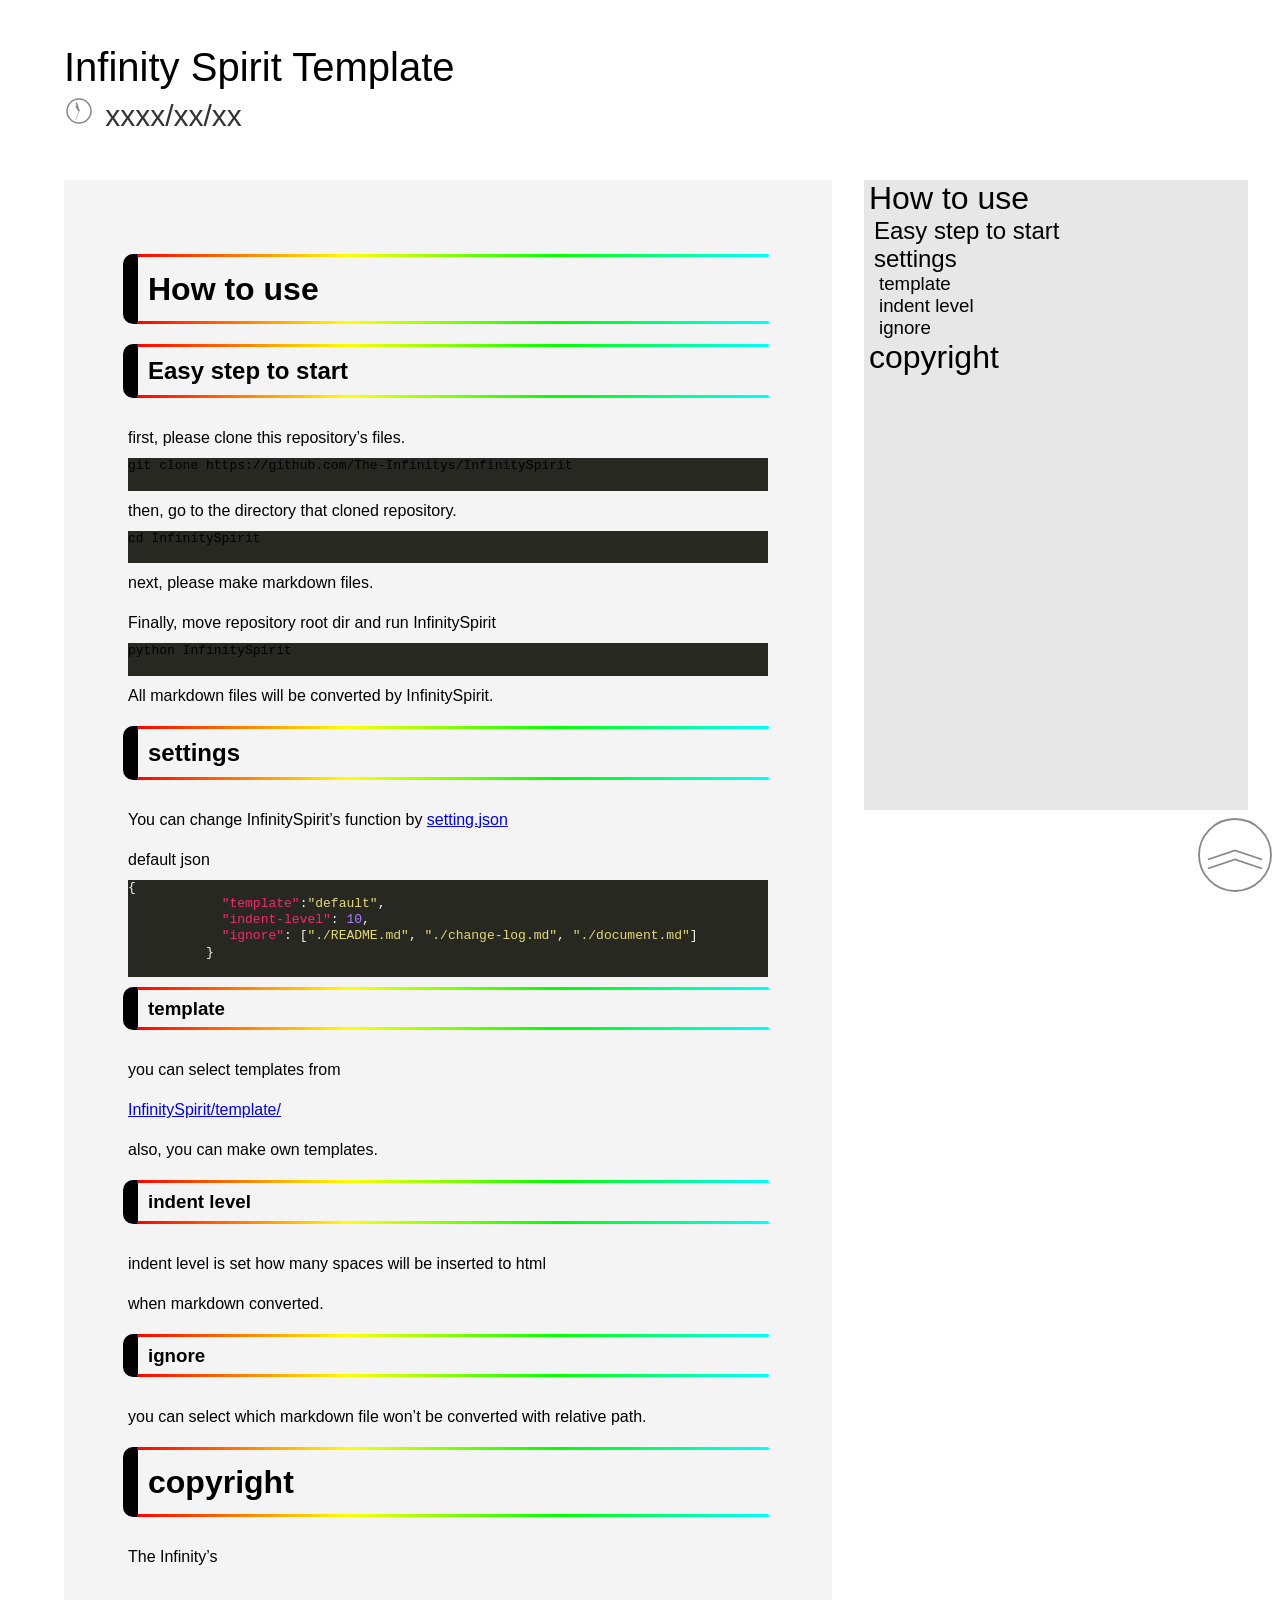
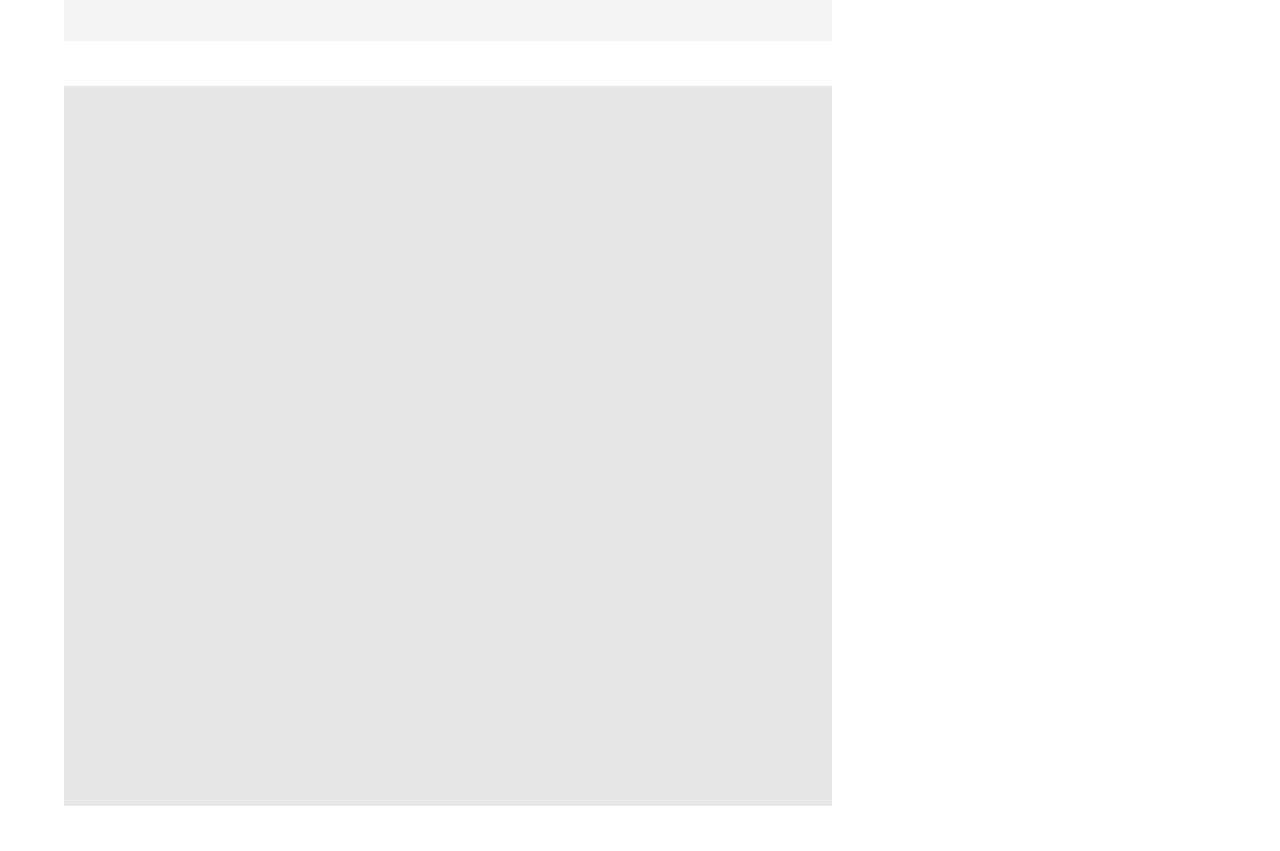
==== document/index.html @ d22fa703 "made with Infinity Style Static Site Generator" ====
<!DOCTYPE html>
<html lang="ja">
  <head>
    <meta charset="UTF-8" />
    <meta name="viewport" content="width=device-width, initial-scale=1.0" />
    <title>
      <InfinitySpiritTitle>Infinity Spirit Template</InfinitySpiritTitle>
    </title>
    <link rel="stylesheet" href="./index.css" />
    <script defer src="./index.js"></script>
  </head>
  <body>
    <div class="article-body">
      <div class="article-title">
        <InfinitySpiritTitle>Infinity Spirit Template</InfinitySpiritTitle>
        <br />
        <svg
          class="clock-watch"
          version="1.1"
          xmlns="http://www.w3.org/2000/svg"
          xmlns:xlink="http://www.w3.org/1999/xlink"
          viewbox="0 0 100 100"
          stroke="#888"
          fill="none"
          stroke-width="5"
          stroke-linecap="round">
          <g class="Infinity-clock_frame">
            <circle cx="50" cy="50" r="40" />
          </g>
          <g class="Infinity-clock_hands">
            <path d="M50 50,L50 20 Z" />
            <path d="M50 50,L60 60 Z" />
          </g>
        </svg>
        <InfinitySpiritDate>xxxx/xx/xx</InfinitySpiritDate>
      </div>
      <div class="article-content">
        <InfinitySpiritContent>
          <h1 id="how-to-use">How to use</h1>
          <h2 id="easy-step-to-start">Easy step to start</h2>
          <p>first, please clone this repository&rsquo;s files.</p>
          <div class="codehilite" style="background: #272822"><pre style="line-height: 125%;"><span></span><code>git clone https://github.com/The-Infinitys/InfinitySpirit
          </code></pre></div>
          
          <p>then, go to the directory that cloned repository.</p>
          <div class="codehilite" style="background: #272822"><pre style="line-height: 125%;"><span></span><code>cd InfinitySpirit
          </code></pre></div>
          
          <p>next, please make markdown files.</p>
          <p>Finally, move repository root dir and run InfinitySpirit</p>
          <div class="codehilite" style="background: #272822"><pre style="line-height: 125%;"><span></span><code>python InfinitySpirit
          </code></pre></div>
          
          <p>All markdown files will be converted by InfinitySpirit.</p>
          <h2 id="settings">settings</h2>
          <p>You can change InfinitySpirit&rsquo;s function by <a href="InfinitySpirit/setting/setting.json">setting.json</a><br />
          default json</p>
          <div class="codehilite" style="background: #272822"><pre style="line-height: 125%;"><span></span><code><span style="color: #f8f8f2">{</span>
          <span style="color: #f8f8f2">  </span><span style="color: #f92672">&quot;template&quot;</span><span style="color: #f8f8f2">:</span><span style="color: #e6db74">&quot;default&quot;</span><span style="color: #f8f8f2">,</span>
          <span style="color: #f8f8f2">  </span><span style="color: #f92672">&quot;indent-level&quot;</span><span style="color: #f8f8f2">: </span><span style="color: #ae81ff">10</span><span style="color: #f8f8f2">,</span>
          <span style="color: #f8f8f2">  </span><span style="color: #f92672">&quot;ignore&quot;</span><span style="color: #f8f8f2">: [</span><span style="color: #e6db74">&quot;./README.md&quot;</span><span style="color: #f8f8f2">, </span><span style="color: #e6db74">&quot;./change-log.md&quot;</span><span style="color: #f8f8f2">, </span><span style="color: #e6db74">&quot;./document.md&quot;</span><span style="color: #f8f8f2">]</span>
          <span style="color: #f8f8f2">}</span>
          </code></pre></div>
          
          <h3 id="template">template</h3>
          <p>you can select templates from<br />
          <a href="./InfinitySpirit/template/">InfinitySpirit/template/</a><br />
          also, you can make own templates.</p>
          <h3 id="indent-level">indent level</h3>
          <p>indent level is set how many spaces will be inserted to html<br />
          when markdown converted.</p>
          <h3 id="ignore">ignore</h3>
          <p>you can select which markdown file won&rsquo;t be converted with relative path.</p>
          <h1 id="copyright">copyright</h1>
          <p>The Infinity&rsquo;s</p>

          </InfinitySpiritContent>
      </div>
      <div class="article-index"></div>
      <div class="articles-recommended">
        <button>
          <img src="../../InfinitySpirit/template/image/loading.svg" alt="" />
          <div>
            <h1>THE INFINITYS BELIEVE THE INFINITY</h1>
            <p>date:2024/07/07</p>
          </div>
        </button>
      </div>
    </div>
  </body>
</html>
---- document/index.css ----
* {
  margin: 0;
  padding: 0;
}

body {
  background-color: var(--infinityspirit-back);
}

:root {
  --infinityspirit-back: white;
  --infinityspirit-text: black;
}

@media (prefers-color-scheme: dark) {
  :root {
    --infinityspirit-back: black;
    --infinityspirit-text: white;
  }

  a {
    color: aqua;
  }
}

.article-body {
  width: 100%;
  padding-top: 5vh;
  color: var(--infinityspirit-text);
}

#go-top {
  position: fixed;
  bottom: 0;
  right: 0;
  width: 10vh;
  height: 10vh;
  background: none;
  border: none;
}

.article-content {
  line-height: 2;
  font-family: "Noto-Sans", Arial, Helvetica, sans-serif;
  width: 50%;
  margin-left: 5%;
  padding: 5%;
  height: auto;
  background:
    color-mix(in srgb,
      color-mix(in srgb,
        var(--infinityspirit-back),
        #888 10%),
      transparent 10%);
  color: var(--infinityspirit-text);
}

.article-content h1,
.article-content h2,
.article-content h3,
.article-content h4 {
  line-height: 2;
  padding-left: 10px;
  margin: 10px 0 20px -5px;
  border-radius: 10px 5px 5px 10px;
  border-left: 15px solid;
  animation: article-h-borders 5s linear infinite;
}

.article-content h5,
.article-content h6,
.article-content p {
  font-weight: 500;
}

.article-content h1::before,
.article-content h2::before,
.article-content h3::before,
.article-content h4::before,
.article-content h1::after,
.article-content h2::after,
.article-content h3::after,
.article-content h4::after {
  background: linear-gradient(to right, #f00, #ff0, #0f0, #0ff, #00f, #f0f, #f00) 0 / 200%;
  content: "";
  display: block;
  width: calc(100% + 12px);
  border-radius: 5px;
  height: 3px;
  position: relative;
  left: -11px;
  animation: border-back-animation linear 5s infinite;
}

.article-content table {
  border-collapse: collapse;
  border: solid 2px var(--infinityspirit-text);
}

.article-content th,
.article-content td {
  border: solid 2px var(--infinityspirit-text);
}

.article-title {
  font-family: "Noto-Sans", Arial, Helvetica, sans-serif;
  text-wrap: wrap;
  width: 60vw;
  margin-left: 5%;
  margin-bottom: 5vh;
  height: auto;
  text-wrap: wrap;
  font-size: 40px;
  box-sizing: border-box;
}

.clock-watch {
  width: 30px;
}

InfinitySpiritDate {
  font-size: 30px;
  font-weight: 400;
  color: color-mix(in srgb, var(--infinityspirit-text), transparent 20%);
}

.article-index {
  position: sticky;
  bottom: 10vh;
  left: 67.5vw;
  width: 30vw;
  height: 70vh;
  margin-left: 1px;
  font-family: sans-serif;
  overflow-x: hidden;
  overflow-y: scroll;
  background-color: color-mix(in srgb, #888, transparent 80%);
}

.article-index h1 {
  margin-left: 5px;
  font-weight: 400;
}

.article-index h2 {
  margin-left: 10px;
  font-weight: 400;
}

.article-index h3 {
  margin-left: 15px;
  font-weight: 400;
}

.article-index h4 {
  margin-left: 20px;
  font-weight: 400;
}


.articles-recommended {
  line-height: 2;
  display: flex;
  flex-wrap: wrap;
  align-items: flex-start;
  font-family: "Noto-Sans", Arial, Helvetica, sans-serif;
  width: 60%;
  margin-left: 5%;
  margin-top: -65vh;
  margin-bottom: 5vh;
  height: 80vh;
  overflow-x: hidden;
  overflow-y: scroll;
  color: var(--infinityspirit-text);
  background-color: #8883;
}

.articles-recommended>button {
  border-radius: var(--this-margin);
  border: none;
  position: relative;
  overflow: hidden;
  --this-width: 50%;
  --this-margin: 1vw;
  width: calc(var(--this-width) - 2 * var(--this-margin));
  margin: var(--this-margin);
  aspect-ratio: 4/3;
  background-color: var(--infinityspirit-back);
}

.articles-recommended>button>img {
  position: absolute;
  width: 100%;
  height: 80%;
  top: 0;
  left: 0;
  object-fit: cover;
}

.codehilite {
  overflow-x: scroll;
  overflow-y: hidden;
}

.articles-recommended>button>div {
  position: absolute;
  text-align: left;
  width: 100%;
  height: 20%;
  top: 80%;
  left: 0;
  color: var(--infinityspirit-text);
}

.articles-recommended>button>div h1 {
  font-size: 1vw;
  text-wrap: nowrap;
}

.articles-recommended>button>div p {
  font-size: 1vw;
}


@media (max-aspect-ratio:2/3) {
  .article-index {
    display: none;
  }

  .articles-recommended,
  .article-content,
  .article-title {
    width: 80vw;
  }

  .articles-recommended {
    margin-top: 5vh;
  }

  .articles-recommended>button>div h1,
  .articles-recommended>button>div p {
    font-size: 1.2vw;
  }

}

.article-content h5,
.article-content h6,
.article-content p {
  line-height: 2.5;
}

@keyframes article-h-borders {
  0% {
    border-left: 15px solid #f00;
    border-right: 4px solid #0ff;
  }

  17% {
    border-left: 15px solid #ff0;
    border-right: 4px solid #00f;
  }

  33% {
    border-left: 15px solid #0f0;
    border-right: 4px solid #f0f;
  }

  50% {
    border-left: 15px solid #0ff;
    border-right: 4px solid #f00;
  }

  67% {
    border-left: 15px solid #00f;
    border-right: 4px solid #ff0;
  }

  83% {
    border-left: 15px solid #f0f;
    border-right: 4px solid #0f0;
  }

  100% {
    border-left: 15px solid #f00;
    border-right: 4px solid #0ff;
  }
}

@keyframes border-back-animation {
  0% {
    background-position-x: 0%;
  }

  100% {
    background-position-x: 200%;
  }
}

.article-content h1,
.article-content h2,
.article-content h3,
.article-content h4 {
  line-height: 2;
  padding-left: 10px;
  margin: 10px 0 20px -5px;
  border-radius: 10px 5px 5px 10px;
  border-left: 15px solid;
  animation: article-h-borders 5s linear infinite;
}

.article-content h5,
.article-content h6,
.article-content p {
  font-weight: 500;
}

.article-content h1::before,
.article-content h2::before,
.article-content h3::before,
.article-content h4::before,
.article-content h1::after,
.article-content h2::after,
.article-content h3::after,
.article-content h4::after {
  background: linear-gradient(to right, #f00, #ff0, #0f0, #0ff, #00f, #f0f, #f00) 0 / 200%;
  content: "";
  display: block;
  width: calc(100% + 12px);
  border-radius: 5px;
  height: 3px;
  position: relative;
  left: -11px;
  animation: border-back-animation linear 5s infinite;
}

@keyframes article-h-borders {
  0% {
    border-left: 15px solid #f00;
    border-right: 4px solid #0ff;
  }

  17% {
    border-left: 15px solid #ff0;
    border-right: 4px solid #00f;
  }

  33% {
    border-left: 15px solid #0f0;
    border-right: 4px solid #f0f;
  }

  50% {
    border-left: 15px solid #0ff;
    border-right: 4px solid #f00;
  }

  67% {
    border-left: 15px solid #00f;
    border-right: 4px solid #ff0;
  }

  83% {
    border-left: 15px solid #f0f;
    border-right: 4px solid #0f0;
  }

  100% {
    border-left: 15px solid #f00;
    border-right: 4px solid #0ff;
  }
}

@keyframes border-back-animation {
  0% {
    background-position-x: 0%;
  }

  100% {
    background-position-x: 200%;
  }
}
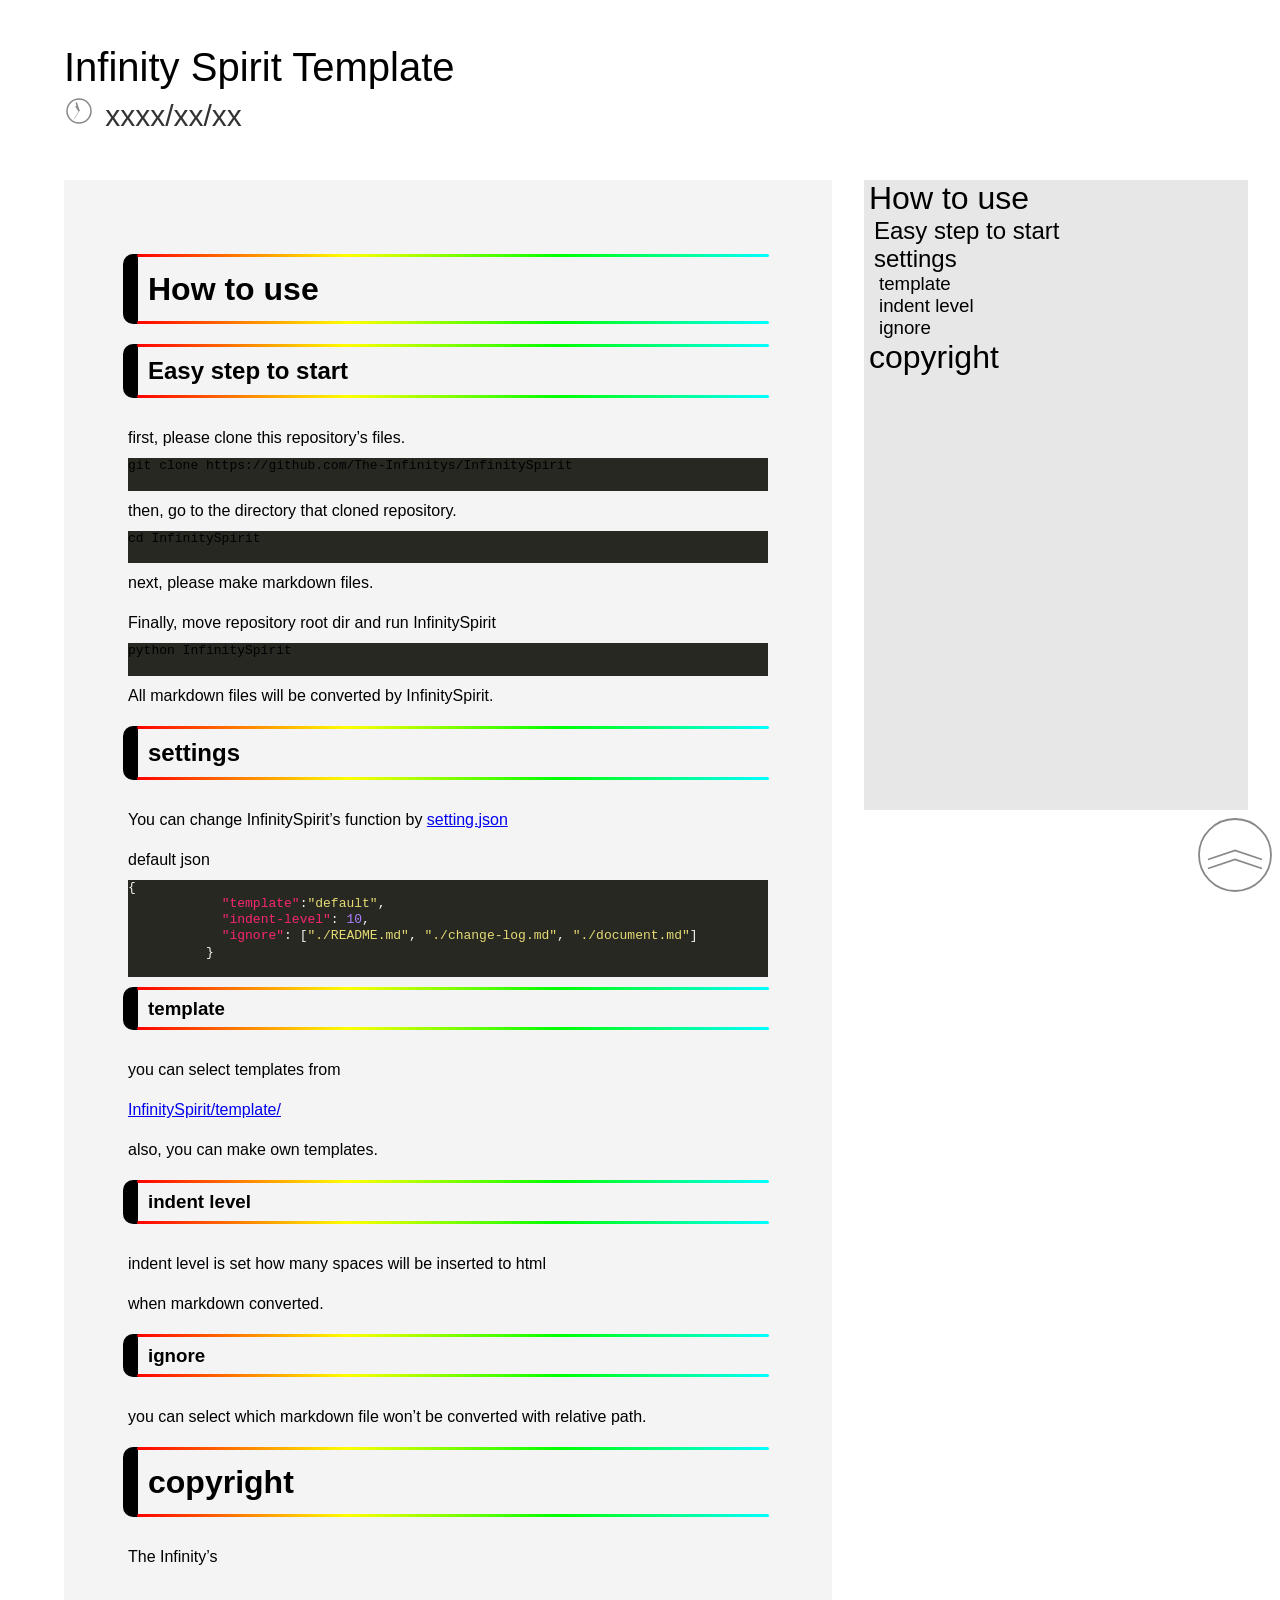
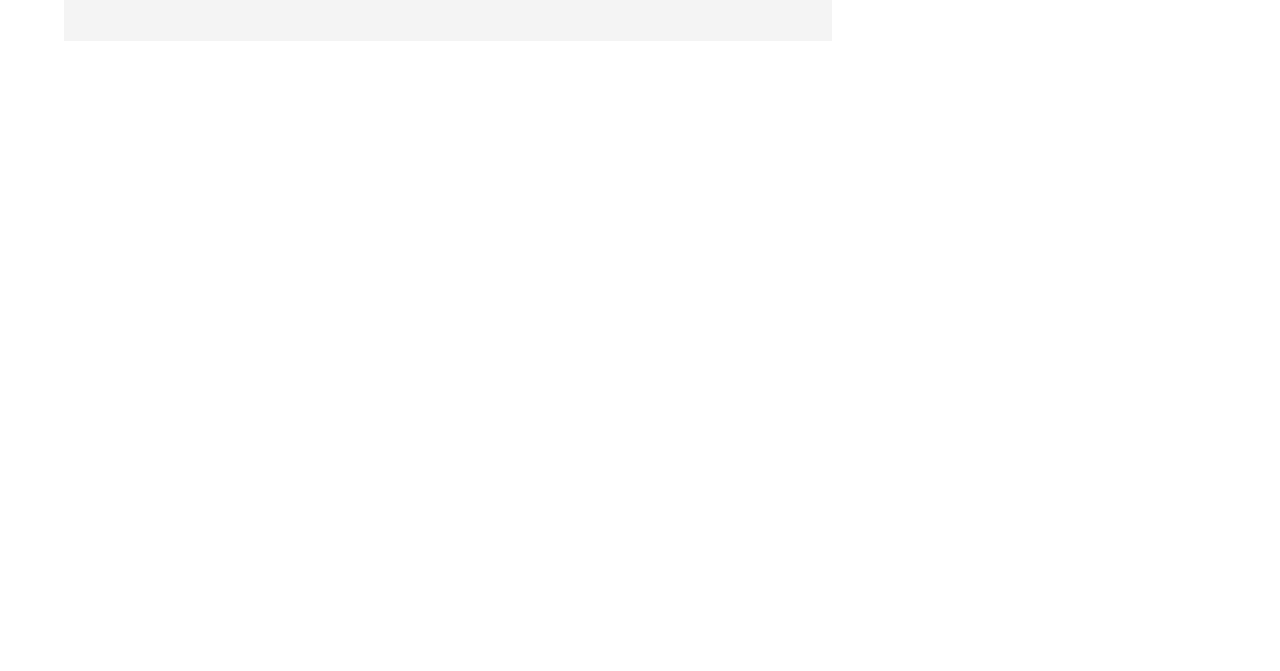
==== commit f7cb9bc9: "made with Infinity Style Static Site Generator" ====
--- a/document/index.html
+++ b/document/index.html
@@ -77,15 +77,6 @@
           </InfinitySpiritContent>
       </div>
       <div class="article-index"></div>
-      <div class="articles-recommended">
-        <button>
-          <img src="../../InfinitySpirit/template/image/loading.svg" alt="" />
-          <div>
-            <h1>THE INFINITYS BELIEVE THE INFINITY</h1>
-            <p>date:2024/07/07</p>
-          </div>
-        </button>
-      </div>
     </div>
   </body>
 </html>
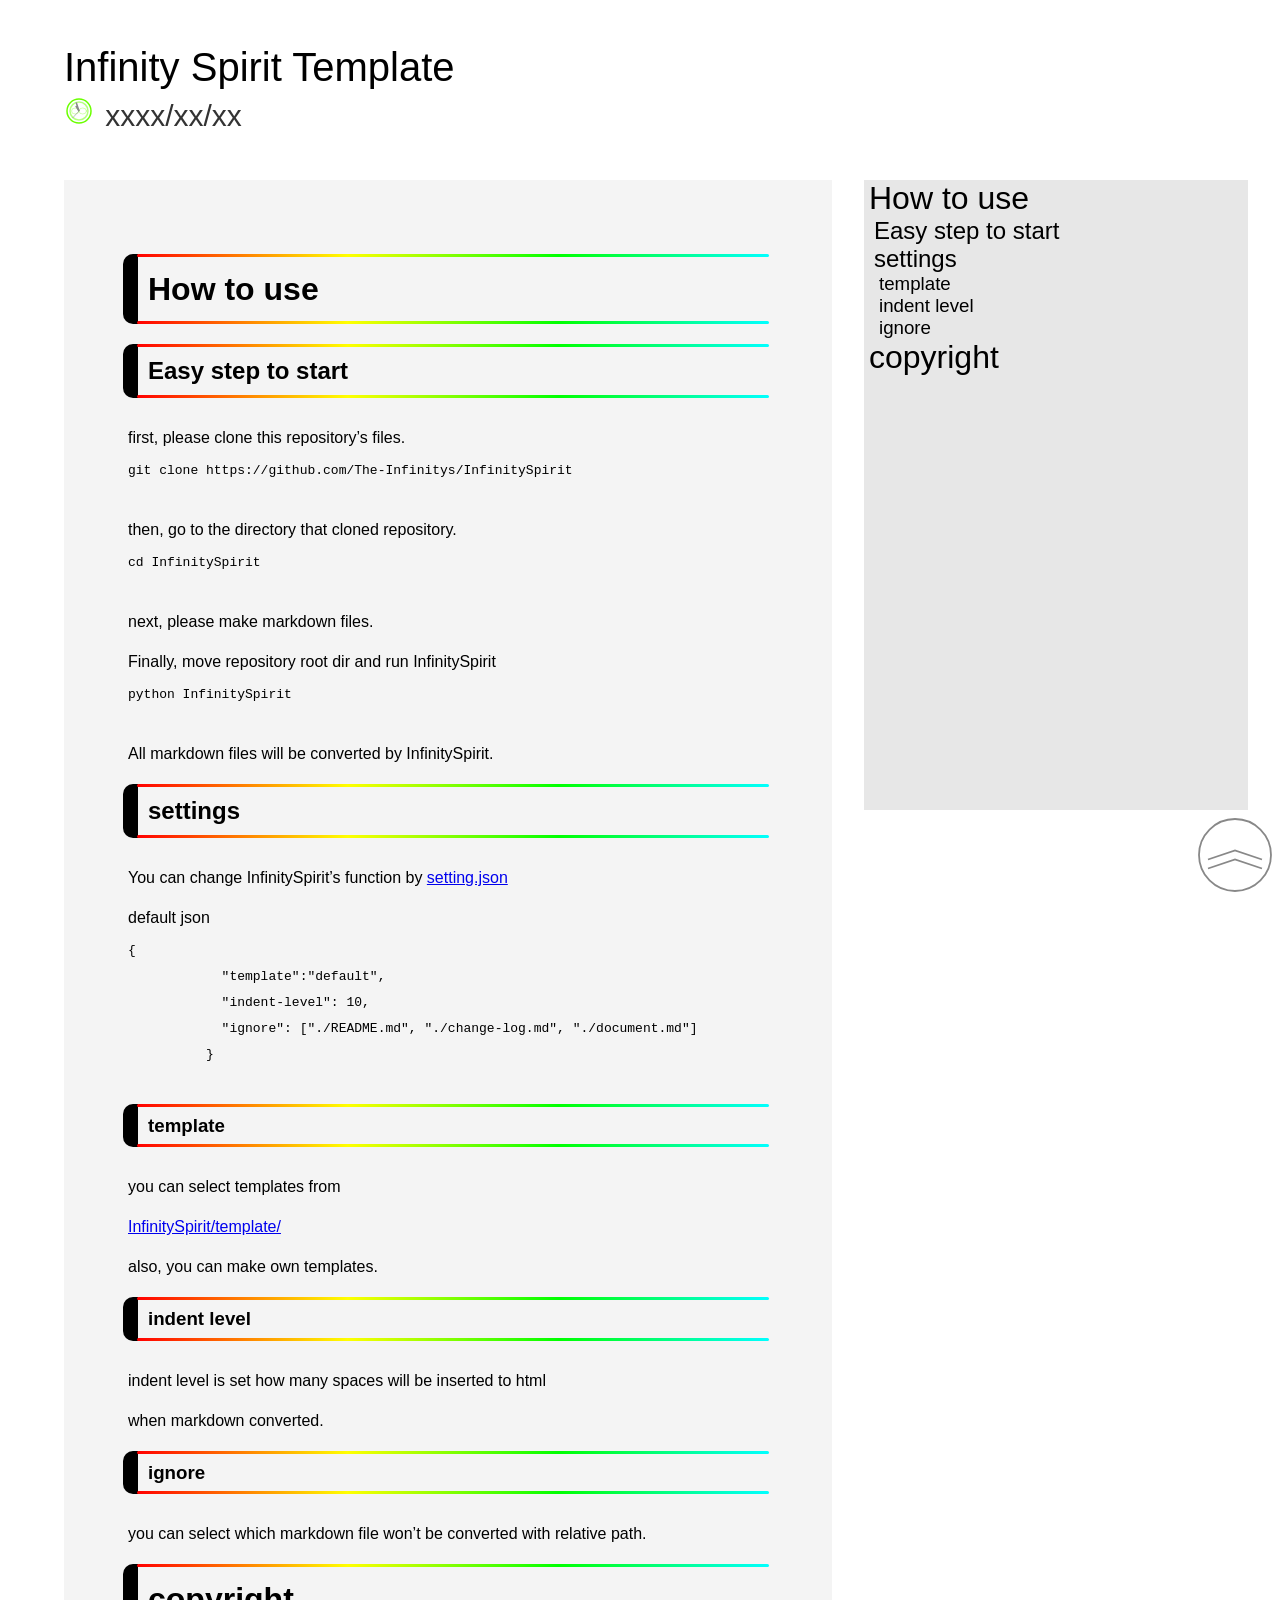
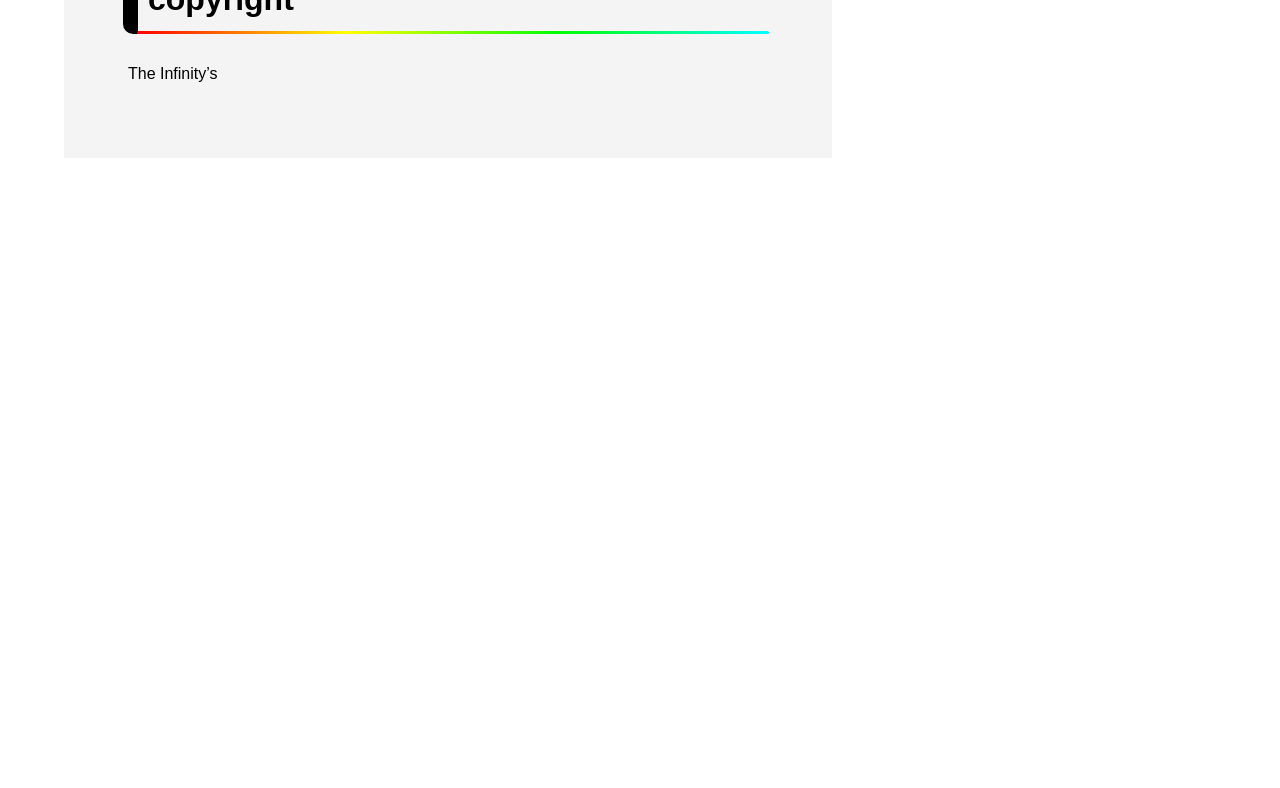
==== commit 601d9666: "made with Infinity Style Static Site Generator" ====
--- a/document/index.html
+++ b/document/index.html
@@ -1,66 +1,66 @@
 <!DOCTYPE html>
 <html lang="ja">
-  <head>
-    <meta charset="UTF-8" />
-    <meta name="viewport" content="width=device-width, initial-scale=1.0" />
-    <title>
+
+<head>
+  <meta charset="UTF-8" />
+  <meta name="viewport" content="width=device-width, initial-scale=1.0" />
+  <title>
+    <InfinitySpiritTitle>Infinity Spirit Template</InfinitySpiritTitle>
+  </title>
+  <link rel="stylesheet" href="./index.css" />
+  <script defer src="./index.js"></script>
+</head>
+
+<body>
+  <div class="article-body">
+    <div class="article-title">
       <InfinitySpiritTitle>Infinity Spirit Template</InfinitySpiritTitle>
-    </title>
-    <link rel="stylesheet" href="./index.css" />
-    <script defer src="./index.js"></script>
-  </head>
-  <body>
-    <div class="article-body">
-      <div class="article-title">
-        <InfinitySpiritTitle>Infinity Spirit Template</InfinitySpiritTitle>
-        <br />
-        <svg
-          class="clock-watch"
-          version="1.1"
-          xmlns="http://www.w3.org/2000/svg"
-          xmlns:xlink="http://www.w3.org/1999/xlink"
-          viewbox="0 0 100 100"
-          stroke="#888"
-          fill="none"
-          stroke-width="5"
-          stroke-linecap="round">
-          <g class="Infinity-clock_frame">
-            <circle cx="50" cy="50" r="40" />
-          </g>
-          <g class="Infinity-clock_hands">
-            <path d="M50 50,L50 20 Z" />
-            <path d="M50 50,L60 60 Z" />
-          </g>
-        </svg>
-        <InfinitySpiritDate>xxxx/xx/xx</InfinitySpiritDate>
-      </div>
-      <div class="article-content">
-        <InfinitySpiritContent>
+      <br />
+      <svg class="clock-watch" version="1.1" xmlns="http://www.w3.org/2000/svg"
+        xmlns:xlink="http://www.w3.org/1999/xlink" viewbox="0 0 100 100" stroke="#888" fill="none" stroke-width="5"
+        stroke-linecap="round">
+        <g class="Infinity-clock_frame">
+          <circle cx="50" cy="50" r="40" />
+          <circle cx="50" cy="50" r="30" stroke-opacity="0.5" />
+          <ellipse cx="37.5" cy="50" rx="12.5" ry="10" stroke-width="2" stroke-opacity="0.5" />
+          <ellipse cx="62.5" cy="50" rx="12.5" ry="10" stroke-width="2" stroke-opacity="0.5" />
+          <animate attributeName="stroke" dur="5s" repeatCount="indefinite"
+            values="#ff0000;#ffff00;#00ff00;#00ffff;#0000ff;#ff00ff;#ff0000">
+        </g>
+        <g class="Infinity-clock_hands">
+          <path d="M50 50,L50 20 Z" />
+          <path d="M50 50,L60 60 Z" />
+        </g>
+      </svg>
+      <InfinitySpiritDate>xxxx/xx/xx</InfinitySpiritDate>
+    </div>
+    <div class="article-content">
+      <InfinitySpiritContent>
           <h1 id="how-to-use">How to use</h1>
           <h2 id="easy-step-to-start">Easy step to start</h2>
           <p>first, please clone this repository&rsquo;s files.</p>
-          <div class="codehilite" style="background: #272822"><pre style="line-height: 125%;"><span></span><code>git clone https://github.com/The-Infinitys/InfinitySpirit
-          </code></pre></div>
+          <pre class="codehilite"><code>git clone https://github.com/The-Infinitys/InfinitySpirit
+          </code></pre>
           
           <p>then, go to the directory that cloned repository.</p>
-          <div class="codehilite" style="background: #272822"><pre style="line-height: 125%;"><span></span><code>cd InfinitySpirit
-          </code></pre></div>
+          <pre class="codehilite"><code>cd InfinitySpirit
+          </code></pre>
           
           <p>next, please make markdown files.</p>
           <p>Finally, move repository root dir and run InfinitySpirit</p>
-          <div class="codehilite" style="background: #272822"><pre style="line-height: 125%;"><span></span><code>python InfinitySpirit
-          </code></pre></div>
+          <pre class="codehilite"><code>python InfinitySpirit
+          </code></pre>
           
           <p>All markdown files will be converted by InfinitySpirit.</p>
           <h2 id="settings">settings</h2>
           <p>You can change InfinitySpirit&rsquo;s function by <a href="InfinitySpirit/setting/setting.json">setting.json</a><br />
           default json</p>
-          <div class="codehilite" style="background: #272822"><pre style="line-height: 125%;"><span></span><code><span style="color: #f8f8f2">{</span>
-          <span style="color: #f8f8f2">  </span><span style="color: #f92672">&quot;template&quot;</span><span style="color: #f8f8f2">:</span><span style="color: #e6db74">&quot;default&quot;</span><span style="color: #f8f8f2">,</span>
-          <span style="color: #f8f8f2">  </span><span style="color: #f92672">&quot;indent-level&quot;</span><span style="color: #f8f8f2">: </span><span style="color: #ae81ff">10</span><span style="color: #f8f8f2">,</span>
-          <span style="color: #f8f8f2">  </span><span style="color: #f92672">&quot;ignore&quot;</span><span style="color: #f8f8f2">: [</span><span style="color: #e6db74">&quot;./README.md&quot;</span><span style="color: #f8f8f2">, </span><span style="color: #e6db74">&quot;./change-log.md&quot;</span><span style="color: #f8f8f2">, </span><span style="color: #e6db74">&quot;./document.md&quot;</span><span style="color: #f8f8f2">]</span>
-          <span style="color: #f8f8f2">}</span>
-          </code></pre></div>
+          <pre class="codehilite"><code class="language-json">{
+            &quot;template&quot;:&quot;default&quot;,
+            &quot;indent-level&quot;: 10,
+            &quot;ignore&quot;: [&quot;./README.md&quot;, &quot;./change-log.md&quot;, &quot;./document.md&quot;]
+          }
+          </code></pre>
           
           <h3 id="template">template</h3>
           <p>you can select templates from<br />
@@ -75,8 +75,9 @@
           <p>The Infinity&rsquo;s</p>
 
           </InfinitySpiritContent>
-      </div>
-      <div class="article-index"></div>
     </div>
-  </body>
-</html>
+    <div class="article-index"></div>
+  </div>
+</body>
+
+</html>
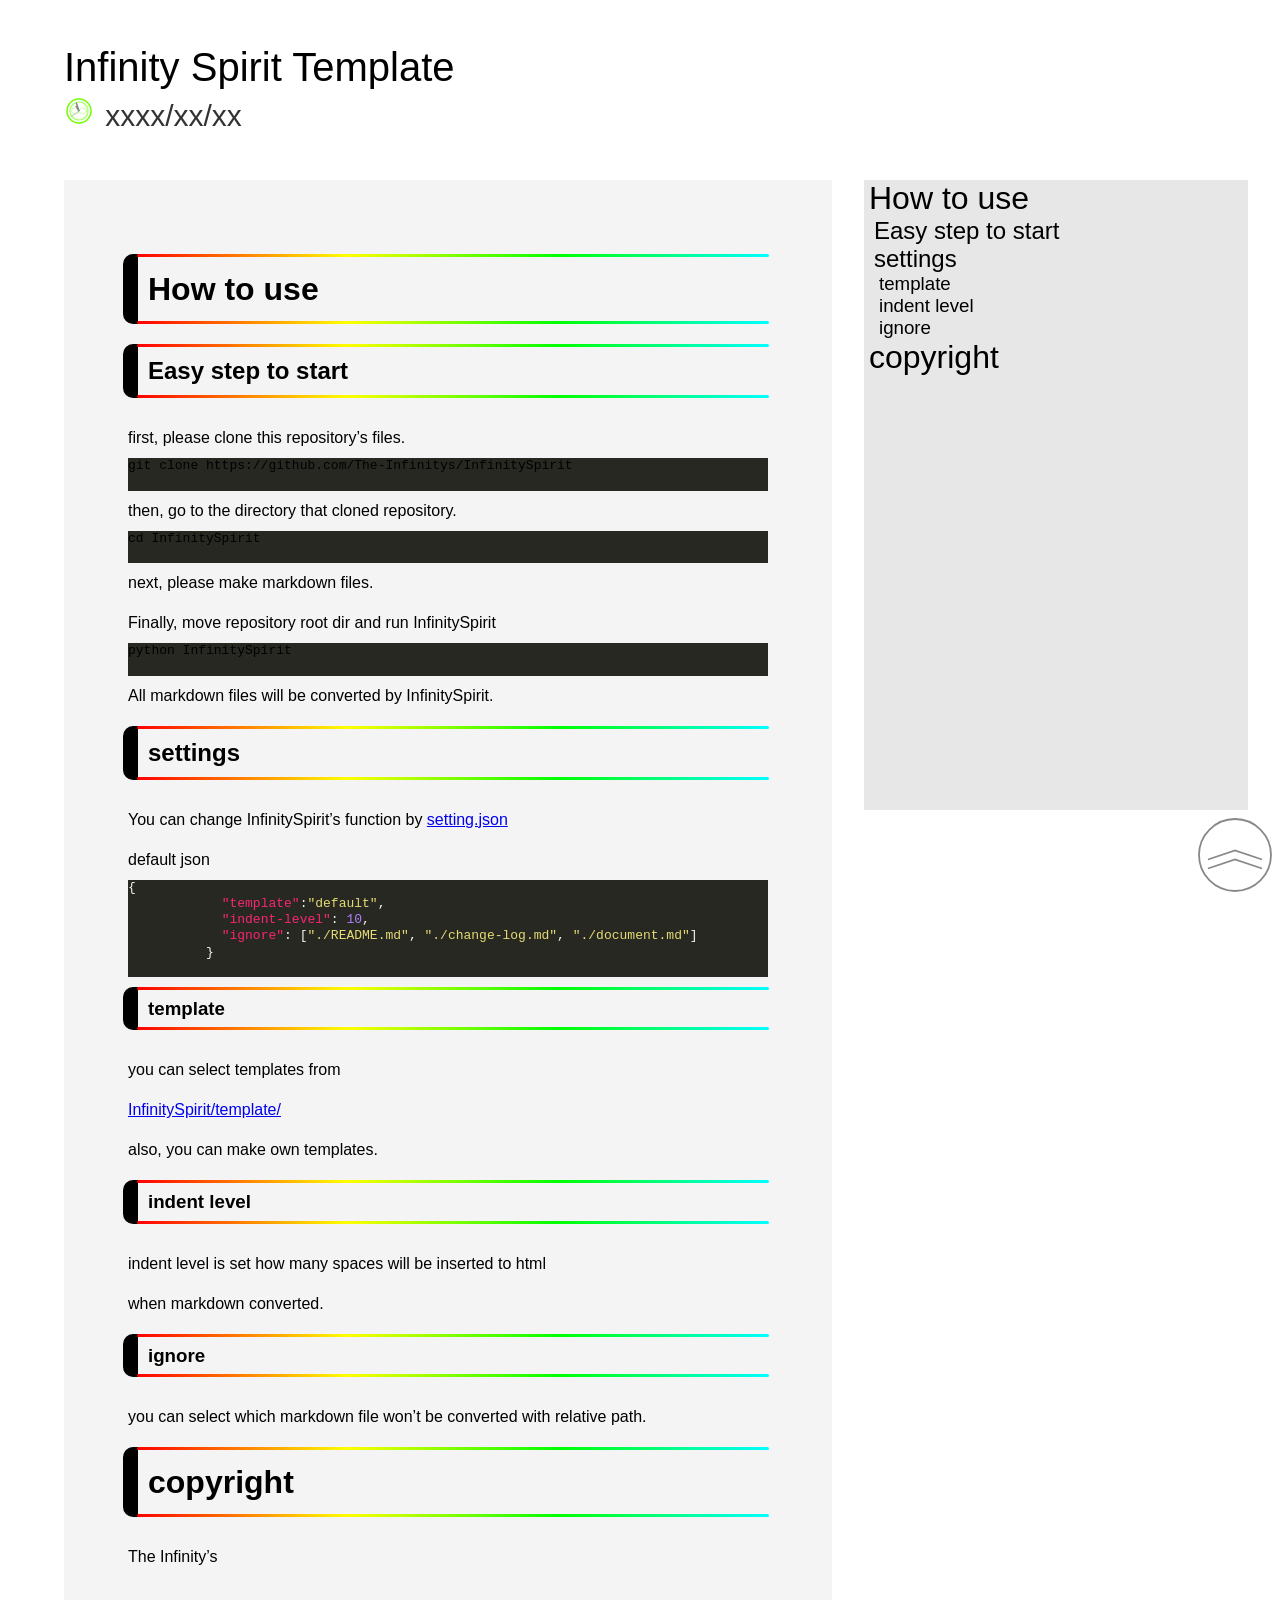
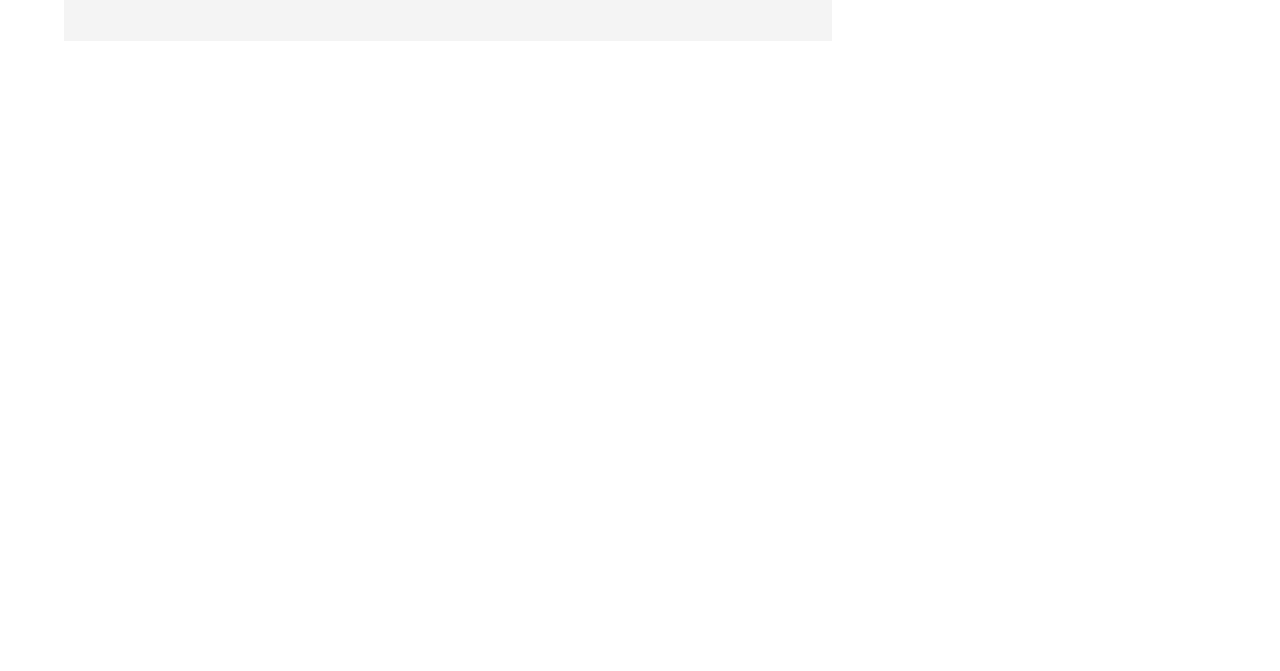
==== commit e9b8c128: "made with Infinity Style Static Site Generator" ====
--- a/document/index.html
+++ b/document/index.html
@@ -39,28 +39,28 @@
           <h1 id="how-to-use">How to use</h1>
           <h2 id="easy-step-to-start">Easy step to start</h2>
           <p>first, please clone this repository&rsquo;s files.</p>
-          <pre class="codehilite"><code>git clone https://github.com/The-Infinitys/InfinitySpirit
-          </code></pre>
+          <div class="codehilite" style="background: #272822"><pre style="line-height: 125%;"><span></span><code>git clone https://github.com/The-Infinitys/InfinitySpirit
+          </code></pre></div>
           
           <p>then, go to the directory that cloned repository.</p>
-          <pre class="codehilite"><code>cd InfinitySpirit
-          </code></pre>
+          <div class="codehilite" style="background: #272822"><pre style="line-height: 125%;"><span></span><code>cd InfinitySpirit
+          </code></pre></div>
           
           <p>next, please make markdown files.</p>
           <p>Finally, move repository root dir and run InfinitySpirit</p>
-          <pre class="codehilite"><code>python InfinitySpirit
-          </code></pre>
+          <div class="codehilite" style="background: #272822"><pre style="line-height: 125%;"><span></span><code>python InfinitySpirit
+          </code></pre></div>
           
           <p>All markdown files will be converted by InfinitySpirit.</p>
           <h2 id="settings">settings</h2>
           <p>You can change InfinitySpirit&rsquo;s function by <a href="InfinitySpirit/setting/setting.json">setting.json</a><br />
           default json</p>
-          <pre class="codehilite"><code class="language-json">{
-            &quot;template&quot;:&quot;default&quot;,
-            &quot;indent-level&quot;: 10,
-            &quot;ignore&quot;: [&quot;./README.md&quot;, &quot;./change-log.md&quot;, &quot;./document.md&quot;]
-          }
-          </code></pre>
+          <div class="codehilite" style="background: #272822"><pre style="line-height: 125%;"><span></span><code><span style="color: #f8f8f2">{</span>
+          <span style="color: #f8f8f2">  </span><span style="color: #f92672">&quot;template&quot;</span><span style="color: #f8f8f2">:</span><span style="color: #e6db74">&quot;default&quot;</span><span style="color: #f8f8f2">,</span>
+          <span style="color: #f8f8f2">  </span><span style="color: #f92672">&quot;indent-level&quot;</span><span style="color: #f8f8f2">: </span><span style="color: #ae81ff">10</span><span style="color: #f8f8f2">,</span>
+          <span style="color: #f8f8f2">  </span><span style="color: #f92672">&quot;ignore&quot;</span><span style="color: #f8f8f2">: [</span><span style="color: #e6db74">&quot;./README.md&quot;</span><span style="color: #f8f8f2">, </span><span style="color: #e6db74">&quot;./change-log.md&quot;</span><span style="color: #f8f8f2">, </span><span style="color: #e6db74">&quot;./document.md&quot;</span><span style="color: #f8f8f2">]</span>
+          <span style="color: #f8f8f2">}</span>
+          </code></pre></div>
           
           <h3 id="template">template</h3>
           <p>you can select templates from<br />
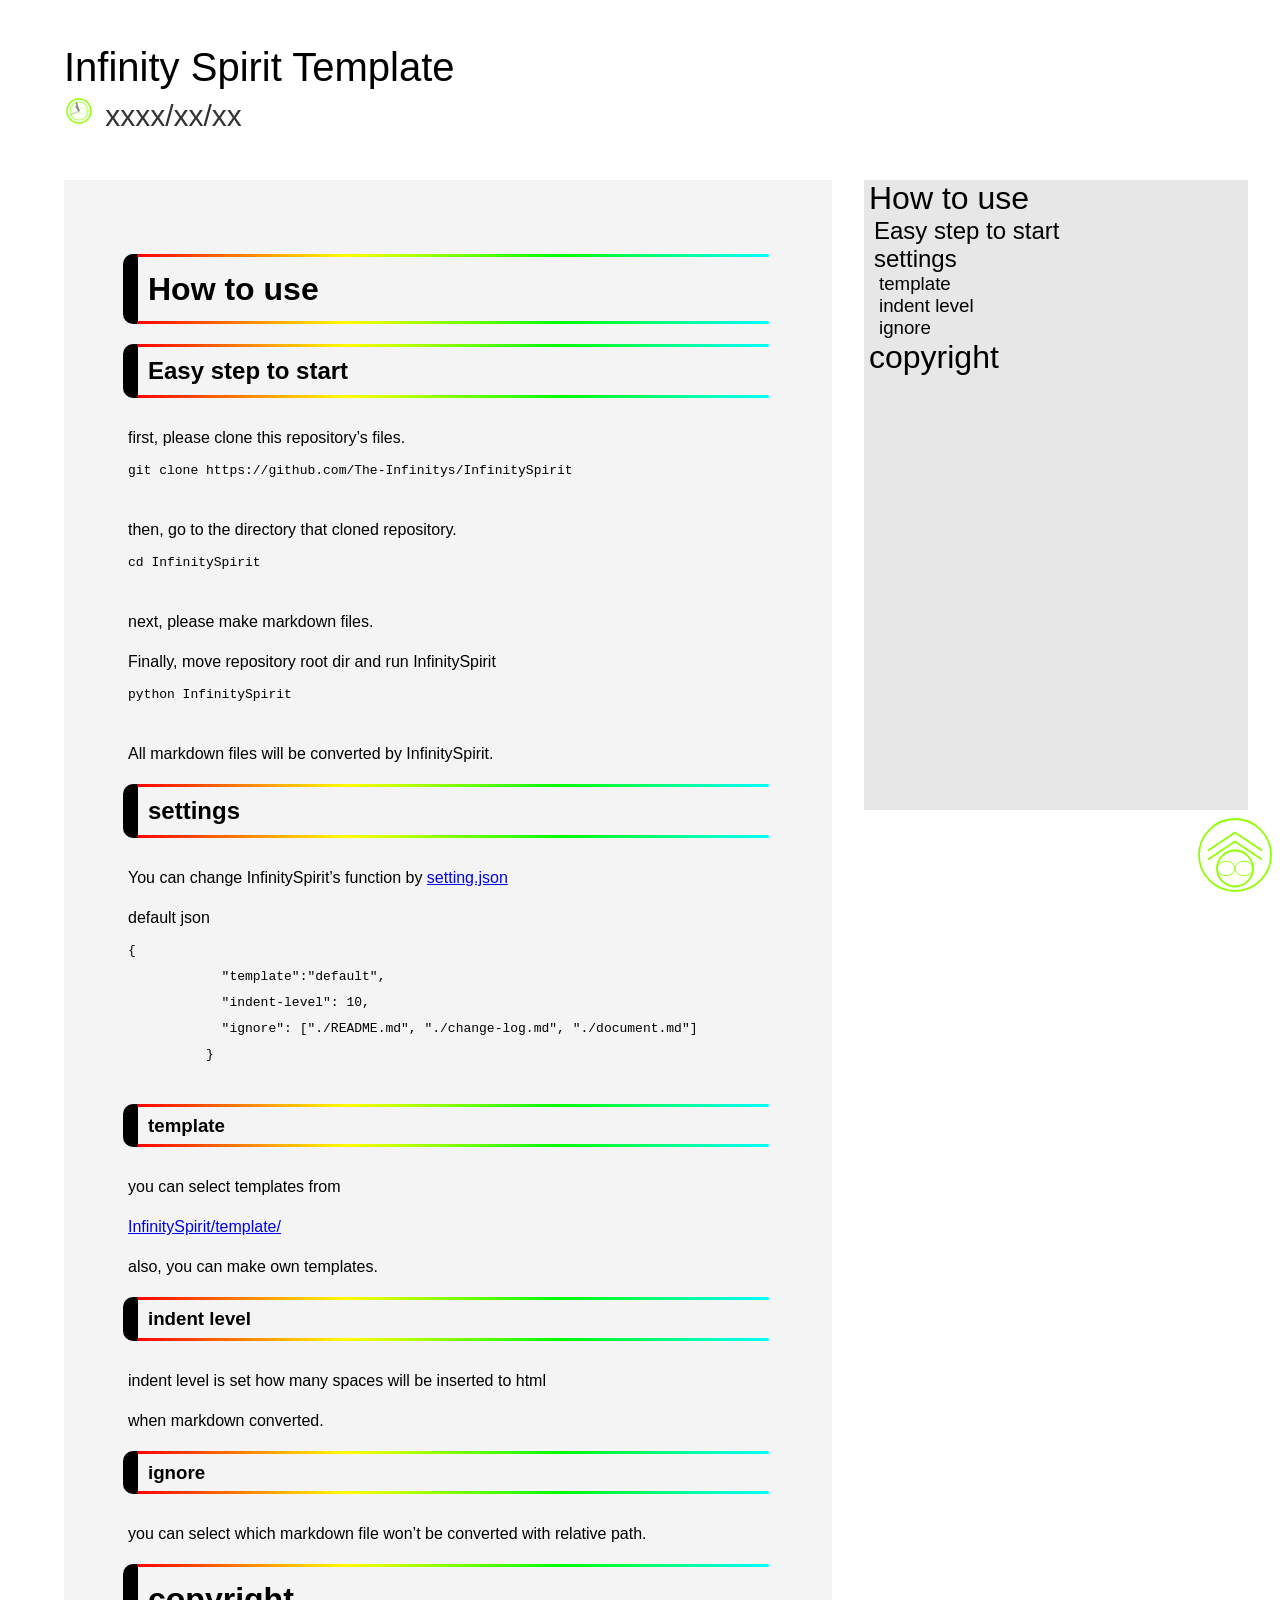
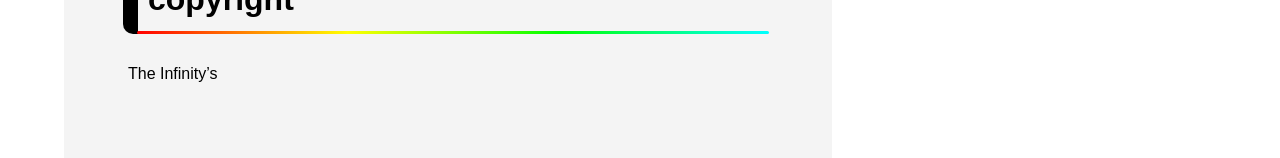
==== commit 8cc02d96: "made with Infinity Style Static Site Generator" ====
--- a/document/index.html
+++ b/document/index.html
@@ -39,28 +39,28 @@
           <h1 id="how-to-use">How to use</h1>
           <h2 id="easy-step-to-start">Easy step to start</h2>
           <p>first, please clone this repository&rsquo;s files.</p>
-          <div class="codehilite" style="background: #272822"><pre style="line-height: 125%;"><span></span><code>git clone https://github.com/The-Infinitys/InfinitySpirit
-          </code></pre></div>
+          <pre class="codehilite"><code>git clone https://github.com/The-Infinitys/InfinitySpirit
+          </code></pre>
           
           <p>then, go to the directory that cloned repository.</p>
-          <div class="codehilite" style="background: #272822"><pre style="line-height: 125%;"><span></span><code>cd InfinitySpirit
-          </code></pre></div>
+          <pre class="codehilite"><code>cd InfinitySpirit
+          </code></pre>
           
           <p>next, please make markdown files.</p>
           <p>Finally, move repository root dir and run InfinitySpirit</p>
-          <div class="codehilite" style="background: #272822"><pre style="line-height: 125%;"><span></span><code>python InfinitySpirit
-          </code></pre></div>
+          <pre class="codehilite"><code>python InfinitySpirit
+          </code></pre>
           
           <p>All markdown files will be converted by InfinitySpirit.</p>
           <h2 id="settings">settings</h2>
           <p>You can change InfinitySpirit&rsquo;s function by <a href="InfinitySpirit/setting/setting.json">setting.json</a><br />
           default json</p>
-          <div class="codehilite" style="background: #272822"><pre style="line-height: 125%;"><span></span><code><span style="color: #f8f8f2">{</span>
-          <span style="color: #f8f8f2">  </span><span style="color: #f92672">&quot;template&quot;</span><span style="color: #f8f8f2">:</span><span style="color: #e6db74">&quot;default&quot;</span><span style="color: #f8f8f2">,</span>
-          <span style="color: #f8f8f2">  </span><span style="color: #f92672">&quot;indent-level&quot;</span><span style="color: #f8f8f2">: </span><span style="color: #ae81ff">10</span><span style="color: #f8f8f2">,</span>
-          <span style="color: #f8f8f2">  </span><span style="color: #f92672">&quot;ignore&quot;</span><span style="color: #f8f8f2">: [</span><span style="color: #e6db74">&quot;./README.md&quot;</span><span style="color: #f8f8f2">, </span><span style="color: #e6db74">&quot;./change-log.md&quot;</span><span style="color: #f8f8f2">, </span><span style="color: #e6db74">&quot;./document.md&quot;</span><span style="color: #f8f8f2">]</span>
-          <span style="color: #f8f8f2">}</span>
-          </code></pre></div>
+          <pre class="codehilite"><code class="language-json">{
+            &quot;template&quot;:&quot;default&quot;,
+            &quot;indent-level&quot;: 10,
+            &quot;ignore&quot;: [&quot;./README.md&quot;, &quot;./change-log.md&quot;, &quot;./document.md&quot;]
+          }
+          </code></pre>
           
           <h3 id="template">template</h3>
           <p>you can select templates from<br />
--- a/document/index.css
+++ b/document/index.css
@@ -44,6 +44,7 @@
   font-family: "Noto-Sans", Arial, Helvetica, sans-serif;
   width: 50%;
   margin-left: 5%;
+  margin-bottom:-70vh;
   padding: 5%;
   height: auto;
   background:
@@ -157,77 +158,16 @@
   font-weight: 400;
 }
 
-
-.articles-recommended {
-  line-height: 2;
-  display: flex;
-  flex-wrap: wrap;
-  align-items: flex-start;
-  font-family: "Noto-Sans", Arial, Helvetica, sans-serif;
-  width: 60%;
-  margin-left: 5%;
-  margin-top: -65vh;
-  margin-bottom: 5vh;
-  height: 80vh;
-  overflow-x: hidden;
-  overflow-y: scroll;
-  color: var(--infinityspirit-text);
-  background-color: #8883;
-}
-
-.articles-recommended>button {
-  border-radius: var(--this-margin);
-  border: none;
-  position: relative;
-  overflow: hidden;
-  --this-width: 50%;
-  --this-margin: 1vw;
-  width: calc(var(--this-width) - 2 * var(--this-margin));
-  margin: var(--this-margin);
-  aspect-ratio: 4/3;
-  background-color: var(--infinityspirit-back);
-}
-
-.articles-recommended>button>img {
-  position: absolute;
-  width: 100%;
-  height: 80%;
-  top: 0;
-  left: 0;
-  object-fit: cover;
-}
-
 .codehilite {
   overflow-x: scroll;
   overflow-y: hidden;
 }
 
-.articles-recommended>button>div {
-  position: absolute;
-  text-align: left;
-  width: 100%;
-  height: 20%;
-  top: 80%;
-  left: 0;
-  color: var(--infinityspirit-text);
-}
-
-.articles-recommended>button>div h1 {
-  font-size: 1vw;
-  text-wrap: nowrap;
-}
-
-.articles-recommended>button>div p {
-  font-size: 1vw;
-}
-
-
 @media (max-aspect-ratio:2/3) {
   .article-index {
     display: none;
   }
 
-  .articles-recommended,
   .article-content,
   .article-title {
     width: 80vw;
@@ -236,12 +176,6 @@
   .articles-recommended {
     margin-top: 5vh;
   }
-
-  .articles-recommended>button>div h1,
-  .articles-recommended>button>div p {
-    font-size: 1.2vw;
-  }
-
 }
 
 .article-content h5,
@@ -379,4 +313,4 @@
   100% {
     background-position-x: 200%;
   }
-}
+}
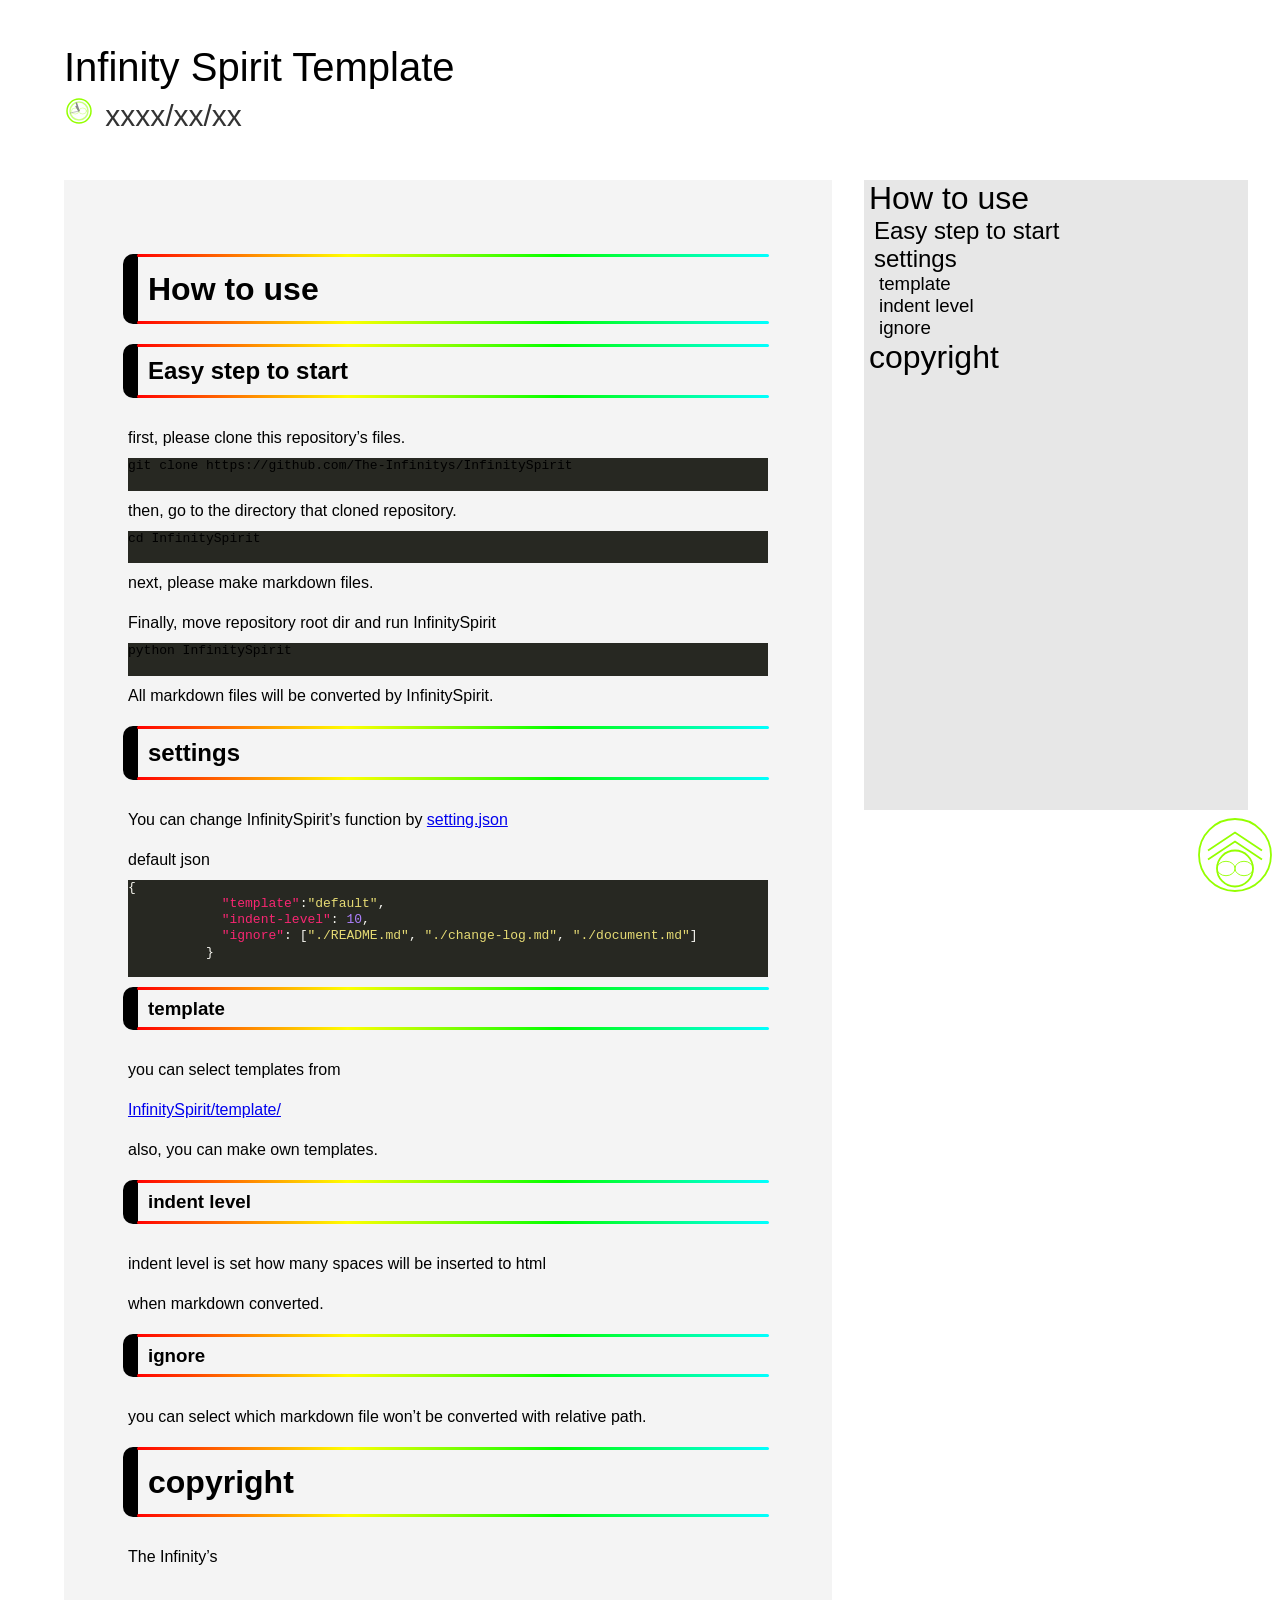
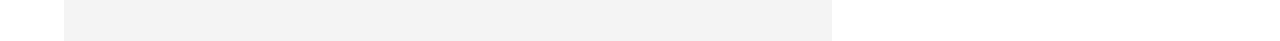
==== commit 7c312b1a: "made with Infinity Style Static Site Generator" ====
--- a/document/index.html
+++ b/document/index.html
@@ -39,28 +39,28 @@
           <h1 id="how-to-use">How to use</h1>
           <h2 id="easy-step-to-start">Easy step to start</h2>
           <p>first, please clone this repository&rsquo;s files.</p>
-          <pre class="codehilite"><code>git clone https://github.com/The-Infinitys/InfinitySpirit
-          </code></pre>
+          <div class="codehilite" style="background: #272822"><pre style="line-height: 125%;"><span></span><code>git clone https://github.com/The-Infinitys/InfinitySpirit
+          </code></pre></div>
           
           <p>then, go to the directory that cloned repository.</p>
-          <pre class="codehilite"><code>cd InfinitySpirit
-          </code></pre>
+          <div class="codehilite" style="background: #272822"><pre style="line-height: 125%;"><span></span><code>cd InfinitySpirit
+          </code></pre></div>
           
           <p>next, please make markdown files.</p>
           <p>Finally, move repository root dir and run InfinitySpirit</p>
-          <pre class="codehilite"><code>python InfinitySpirit
-          </code></pre>
+          <div class="codehilite" style="background: #272822"><pre style="line-height: 125%;"><span></span><code>python InfinitySpirit
+          </code></pre></div>
           
           <p>All markdown files will be converted by InfinitySpirit.</p>
           <h2 id="settings">settings</h2>
           <p>You can change InfinitySpirit&rsquo;s function by <a href="InfinitySpirit/setting/setting.json">setting.json</a><br />
           default json</p>
-          <pre class="codehilite"><code class="language-json">{
-            &quot;template&quot;:&quot;default&quot;,
-            &quot;indent-level&quot;: 10,
-            &quot;ignore&quot;: [&quot;./README.md&quot;, &quot;./change-log.md&quot;, &quot;./document.md&quot;]
-          }
-          </code></pre>
+          <div class="codehilite" style="background: #272822"><pre style="line-height: 125%;"><span></span><code><span style="color: #f8f8f2">{</span>
+          <span style="color: #f8f8f2">  </span><span style="color: #f92672">&quot;template&quot;</span><span style="color: #f8f8f2">:</span><span style="color: #e6db74">&quot;default&quot;</span><span style="color: #f8f8f2">,</span>
+          <span style="color: #f8f8f2">  </span><span style="color: #f92672">&quot;indent-level&quot;</span><span style="color: #f8f8f2">: </span><span style="color: #ae81ff">10</span><span style="color: #f8f8f2">,</span>
+          <span style="color: #f8f8f2">  </span><span style="color: #f92672">&quot;ignore&quot;</span><span style="color: #f8f8f2">: [</span><span style="color: #e6db74">&quot;./README.md&quot;</span><span style="color: #f8f8f2">, </span><span style="color: #e6db74">&quot;./change-log.md&quot;</span><span style="color: #f8f8f2">, </span><span style="color: #e6db74">&quot;./document.md&quot;</span><span style="color: #f8f8f2">]</span>
+          <span style="color: #f8f8f2">}</span>
+          </code></pre></div>
           
           <h3 id="template">template</h3>
           <p>you can select templates from<br />
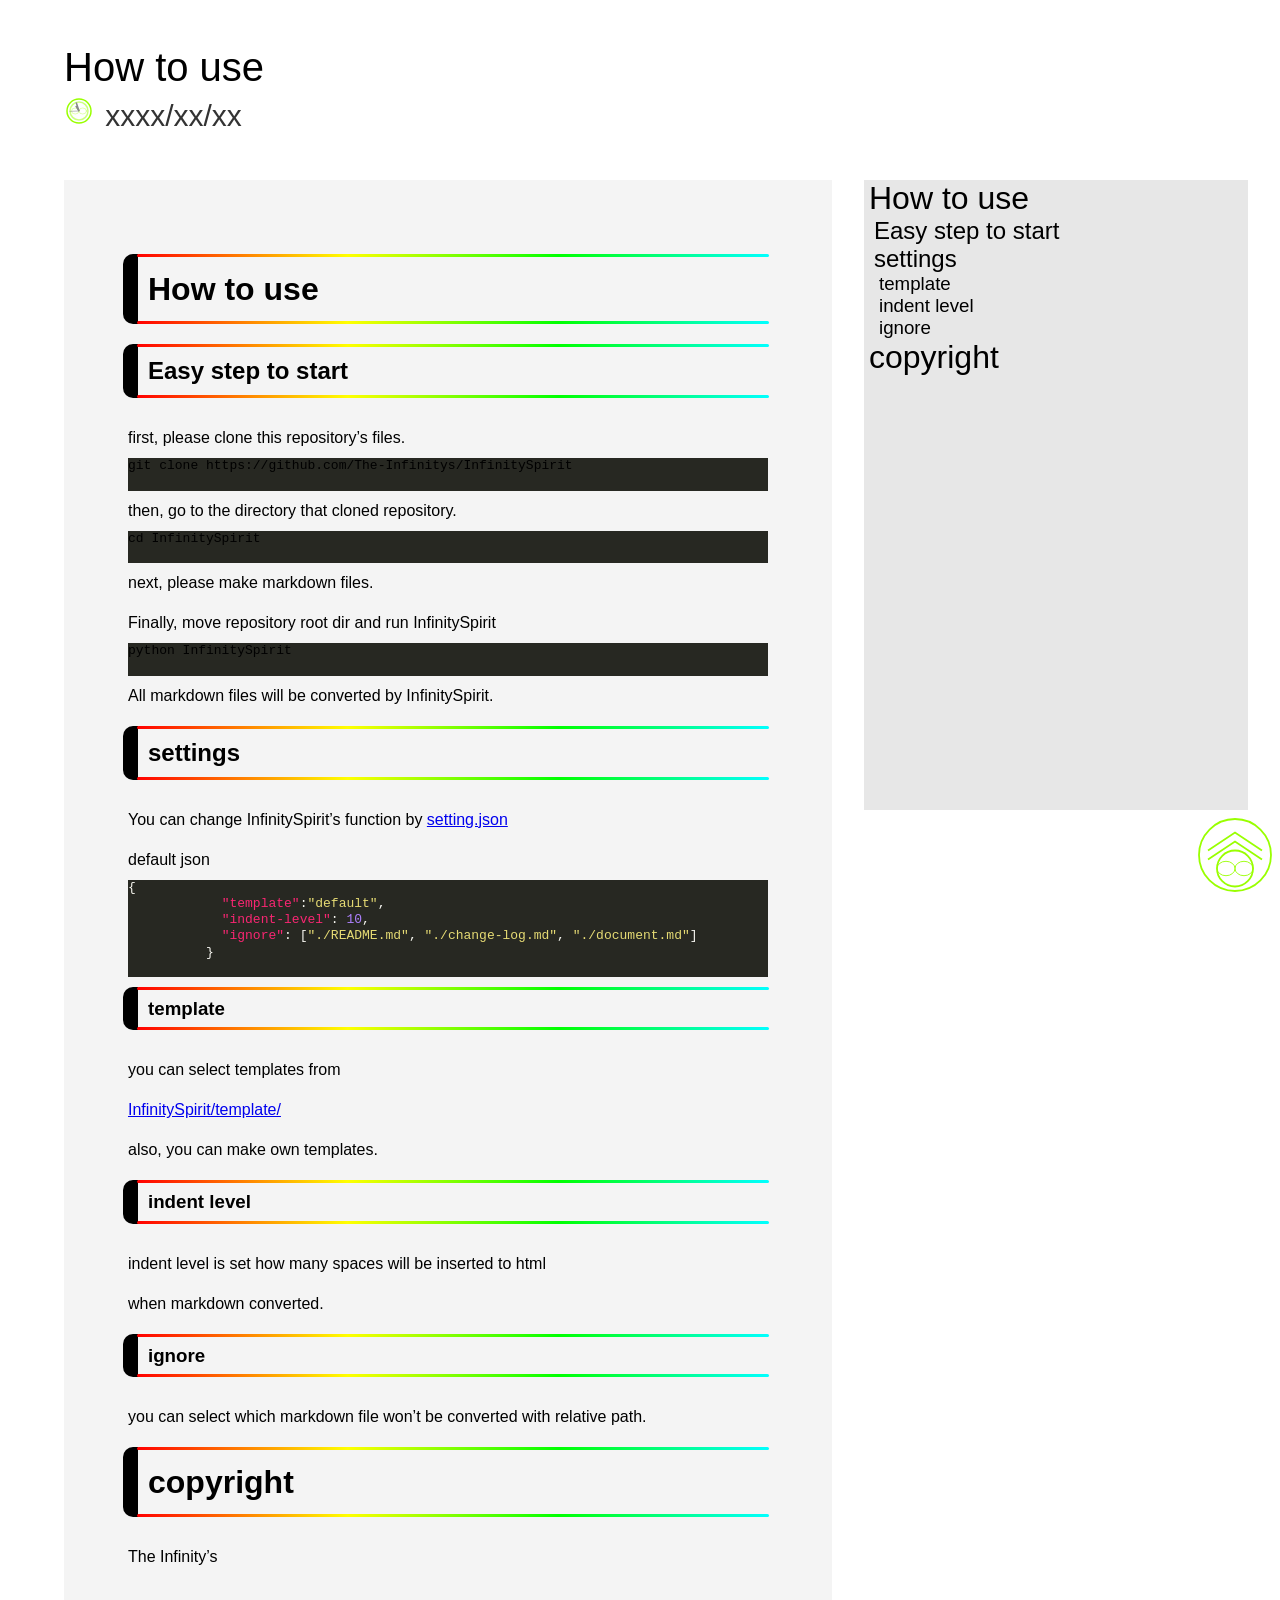
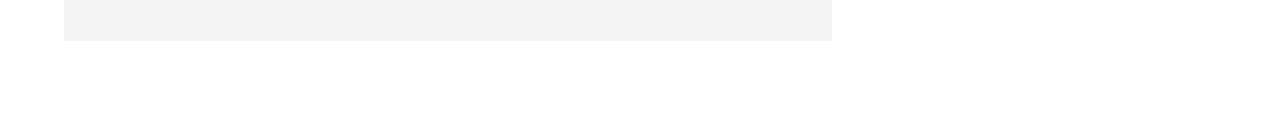
==== commit 3c4a22b1: "made with Infinity Style Static Site Generator" ====
--- a/document/index.html
+++ b/document/index.html
@@ -1,41 +1,63 @@
 <!DOCTYPE html>
 <html lang="ja">
-
-<head>
-  <meta charset="UTF-8" />
-  <meta name="viewport" content="width=device-width, initial-scale=1.0" />
-  <title>
-    <InfinitySpiritTitle>Infinity Spirit Template</InfinitySpiritTitle>
-  </title>
-  <link rel="stylesheet" href="./index.css" />
-  <script defer src="./index.js"></script>
-</head>
-
-<body>
-  <div class="article-body">
-    <div class="article-title">
+  <head>
+    <meta charset="UTF-8" />
+    <meta name="viewport" content="width=device-width, initial-scale=1.0" />
+    <title>
       <InfinitySpiritTitle>Infinity Spirit Template</InfinitySpiritTitle>
-      <br />
-      <svg class="clock-watch" version="1.1" xmlns="http://www.w3.org/2000/svg"
-        xmlns:xlink="http://www.w3.org/1999/xlink" viewbox="0 0 100 100" stroke="#888" fill="none" stroke-width="5"
-        stroke-linecap="round">
-        <g class="Infinity-clock_frame">
-          <circle cx="50" cy="50" r="40" />
-          <circle cx="50" cy="50" r="30" stroke-opacity="0.5" />
-          <ellipse cx="37.5" cy="50" rx="12.5" ry="10" stroke-width="2" stroke-opacity="0.5" />
-          <ellipse cx="62.5" cy="50" rx="12.5" ry="10" stroke-width="2" stroke-opacity="0.5" />
-          <animate attributeName="stroke" dur="5s" repeatCount="indefinite"
-            values="#ff0000;#ffff00;#00ff00;#00ffff;#0000ff;#ff00ff;#ff0000">
-        </g>
-        <g class="Infinity-clock_hands">
-          <path d="M50 50,L50 20 Z" />
-          <path d="M50 50,L60 60 Z" />
-        </g>
-      </svg>
-      <InfinitySpiritDate>xxxx/xx/xx</InfinitySpiritDate>
-    </div>
-    <div class="article-content">
-      <InfinitySpiritContent>
+    </title>
+    <link rel="stylesheet" href="./index.css" />
+    <script defer src="./index.js"></script>
+    <meta property="og:type" content="website" />
+  </head>
+  <body>
+    <div class="article-body">
+      <div class="article-title">
+        <InfinitySpiritTitle></InfinitySpiritTitle>
+        <br />
+        <svg
+          class="clock-watch"
+          version="1.1"
+          xmlns="http://www.w3.org/2000/svg"
+          xmlns:xlink="http://www.w3.org/1999/xlink"
+          viewbox="0 0 100 100"
+          stroke="#888"
+          fill="none"
+          stroke-width="5"
+          stroke-linecap="round">
+          <g class="Infinity-clock_frame">
+            <circle cx="50" cy="50" r="40" />
+            <circle cx="50" cy="50" r="30" stroke-opacity="0.5" />
+            <ellipse
+              cx="37.5"
+              cy="50"
+              rx="12.5"
+              ry="10"
+              stroke-width="2"
+              stroke-opacity="0.5" />
+            <ellipse
+              cx="62.5"
+              cy="50"
+              rx="12.5"
+              ry="10"
+              stroke-width="2"
+              stroke-opacity="0.5" />
+          <animate
+          attributeName="stroke"
+          dur="5s"
+          repeatCount="indefinite"
+          values="#ff0000;#ffff00;#00ff00;#00ffff;#0000ff;#ff00ff;#ff0000"
+          >
+          </g>
+          <g class="Infinity-clock_hands">
+            <path d="M50 50,L50 20 Z" />
+            <path d="M50 50,L60 60 Z" />
+          </g>
+        </svg>
+        <InfinitySpiritDate>xxxx/xx/xx</InfinitySpiritDate>
+      </div>
+      <div class="article-content">
+        <InfinitySpiritContent>
           <h1 id="how-to-use">How to use</h1>
           <h2 id="easy-step-to-start">Easy step to start</h2>
           <p>first, please clone this repository&rsquo;s files.</p>
@@ -75,9 +97,8 @@
           <p>The Infinity&rsquo;s</p>
 
           </InfinitySpiritContent>
+      </div>
+      <div class="article-index"></div>
     </div>
-    <div class="article-index"></div>
-  </div>
-</body>
-
-</html>+  </body>
+</html>
--- a/document/index.css
+++ b/document/index.css
@@ -37,6 +37,7 @@
   height: 10vh;
   background: none;
   border: none;
+  z-index: 800;
 }
 
 .article-content {
@@ -44,7 +45,6 @@
   font-family: "Noto-Sans", Arial, Helvetica, sans-serif;
   width: 50%;
   margin-left: 5%;
-  margin-bottom:-70vh;
   padding: 5%;
   height: auto;
   background:
@@ -96,6 +96,7 @@
 .article-content table {
   border-collapse: collapse;
   border: solid 2px var(--infinityspirit-text);
+  max-width: 100%;
 }
 
 .article-content th,
@@ -132,6 +133,7 @@
   width: 30vw;
   height: 70vh;
   margin-left: 1px;
+  margin-top:-60vh;
   font-family: sans-serif;
   overflow-x: hidden;
   overflow-y: scroll;
@@ -163,7 +165,7 @@
   overflow-y: hidden;
 }
 
-@media (max-aspect-ratio:2/3) {
+@media (max-aspect-ratio:4/3) {
   .article-index {
     display: none;
   }
@@ -171,10 +173,6 @@
   .article-content,
   .article-title {
     width: 80vw;
-  }
-
-  .articles-recommended {
-    margin-top: 5vh;
   }
 }
 
@@ -229,88 +227,4 @@
   100% {
     background-position-x: 200%;
   }
-}
-
-.article-content h1,
-.article-content h2,
-.article-content h3,
-.article-content h4 {
-  line-height: 2;
-  padding-left: 10px;
-  margin: 10px 0 20px -5px;
-  border-radius: 10px 5px 5px 10px;
-  border-left: 15px solid;
-  animation: article-h-borders 5s linear infinite;
-}
-
-.article-content h5,
-.article-content h6,
-.article-content p {
-  font-weight: 500;
-}
-
-.article-content h1::before,
-.article-content h2::before,
-.article-content h3::before,
-.article-content h4::before,
-.article-content h1::after,
-.article-content h2::after,
-.article-content h3::after,
-.article-content h4::after {
-  background: linear-gradient(to right, #f00, #ff0, #0f0, #0ff, #00f, #f0f, #f00) 0 / 200%;
-  content: "";
-  display: block;
-  width: calc(100% + 12px);
-  border-radius: 5px;
-  height: 3px;
-  position: relative;
-  left: -11px;
-  animation: border-back-animation linear 5s infinite;
-}
-
-@keyframes article-h-borders {
-  0% {
-    border-left: 15px solid #f00;
-    border-right: 4px solid #0ff;
-  }
-
-  17% {
-    border-left: 15px solid #ff0;
-    border-right: 4px solid #00f;
-  }
-
-  33% {
-    border-left: 15px solid #0f0;
-    border-right: 4px solid #f0f;
-  }
-
-  50% {
-    border-left: 15px solid #0ff;
-    border-right: 4px solid #f00;
-  }
-
-  67% {
-    border-left: 15px solid #00f;
-    border-right: 4px solid #ff0;
-  }
-
-  83% {
-    border-left: 15px solid #f0f;
-    border-right: 4px solid #0f0;
-  }
-
-  100% {
-    border-left: 15px solid #f00;
-    border-right: 4px solid #0ff;
-  }
-}
-
-@keyframes border-back-animation {
-  0% {
-    background-position-x: 0%;
-  }
-
-  100% {
-    background-position-x: 200%;
-  }
 }
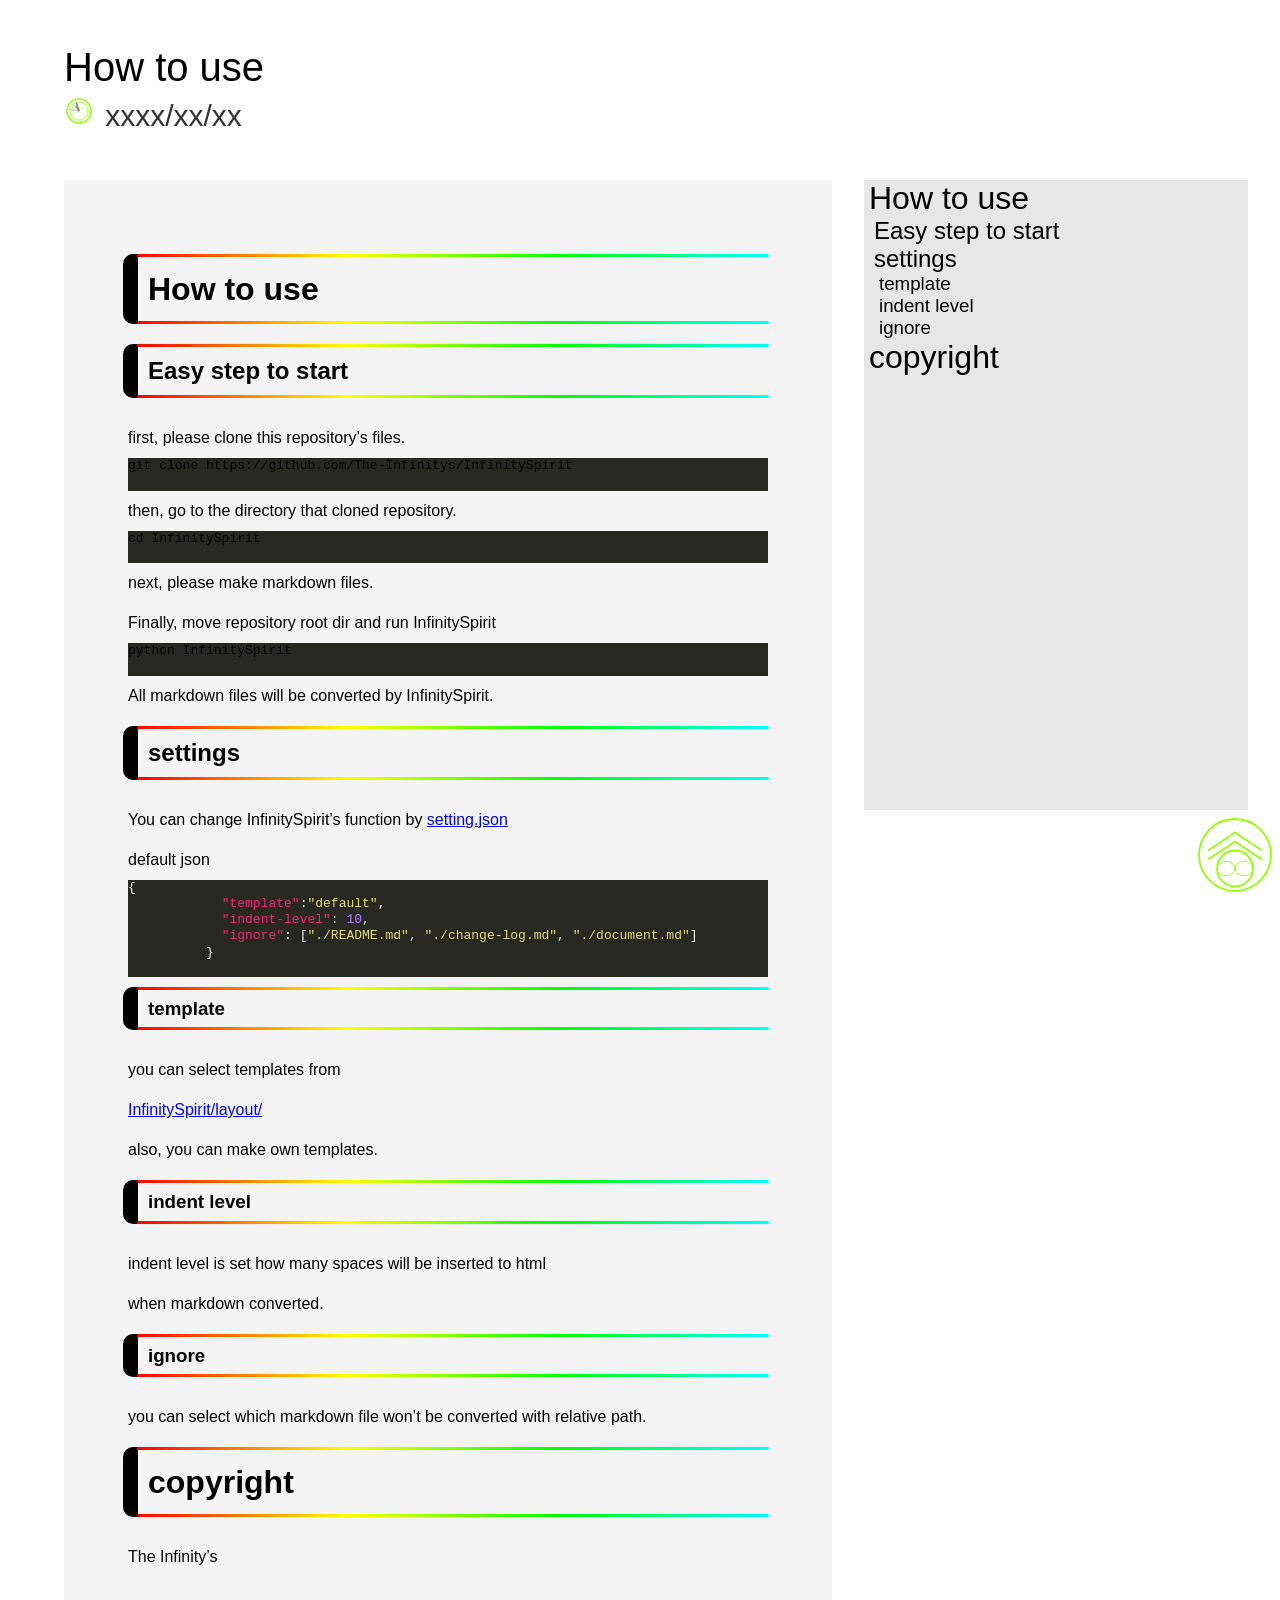
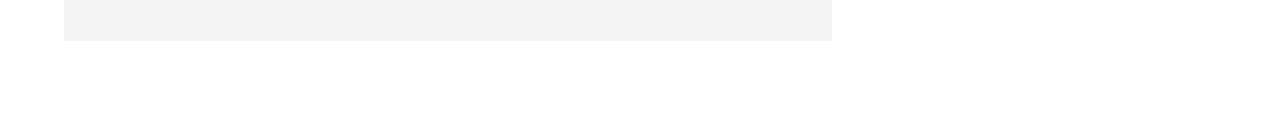
==== commit 386b22bc: "asdf" ====
--- a/document/index.html
+++ b/document/index.html
@@ -86,7 +86,7 @@
           
           <h3 id="template">template</h3>
           <p>you can select templates from<br />
-          <a href="./InfinitySpirit/template/">InfinitySpirit/template/</a><br />
+          <a href="./InfinitySpirit/layout/">InfinitySpirit/layout/</a><br />
           also, you can make own templates.</p>
           <h3 id="indent-level">indent level</h3>
           <p>indent level is set how many spaces will be inserted to html<br />
